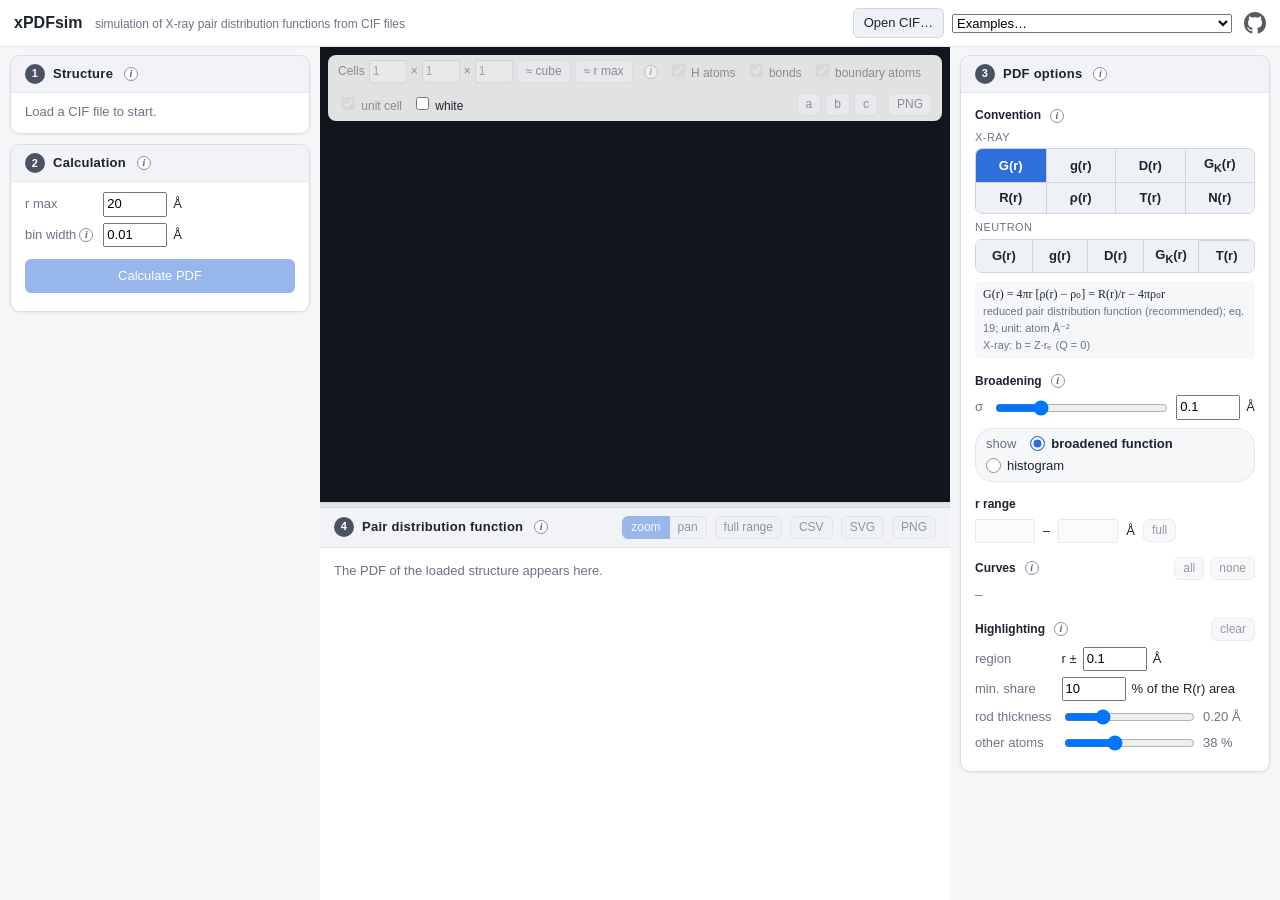
==== xPDFsim/static/index.html @ 90c1bbc2 "Highlight look controls, cake-slice occupancies, updated documentation - Highlighting: sliders for t" ====
<!doctype html>
<html lang="en">
<head>
<meta charset="utf-8">
<meta name="viewport" content="width=device-width, initial-scale=1">
<title>xPDFsim</title>
<link rel="icon" href="data:,">
<link rel="stylesheet" href="style.css">
<script type="importmap">
{ "imports": {
    "three": "./vendor/three/three.module.min.js",
    "three/addons/": "./vendor/three/addons/"
} }
</script>
</head>
<body>
<header>
  <div class="brand">xPDFsim <span>simulation of X-ray pair distribution functions from CIF files</span></div>
  <div class="hdr-actions">
    <label class="btn" title="Open one or more CIF files (or drop them anywhere on the window); every structure in them is added to the list in the Structure box"><input type="file" id="file" accept=".cif" multiple hidden>Open CIF…</label>
    <select id="examples" title="Classic structures from the Crystallography Open Database (COD)"><option value="">Examples…</option></select>
    <a class="gh" href="https://github.com/JBWeiss-chem/xPDFsim" target="_blank" rel="noopener"
       title="Source code on GitHub" aria-label="Source code on GitHub">
      <svg viewBox="0 0 16 16" width="22" height="22" aria-hidden="true"><path fill="currentColor" d="M8 0c4.42 0 8 3.58 8 8a8.013 8.013 0 0 1-5.45 7.59c-.4.08-.55-.17-.55-.38 0-.27.01-1.13.01-2.2 0-.75-.25-1.23-.54-1.48 1.78-.2 3.65-.88 3.65-3.95 0-.88-.31-1.59-.82-2.15.08-.2.36-1.02-.08-2.12 0 0-.67-.22-2.2.82-.64-.18-1.32-.27-2-.27-.68 0-1.36.09-2 .27-1.53-1.03-2.2-.82-2.2-.82-.44 1.1-.16 1.92-.08 2.12-.51.56-.82 1.28-.82 2.15 0 3.06 1.86 3.75 3.64 3.95-.23.2-.44.55-.51 1.07-.46.21-1.61.55-2.33-.66-.15-.24-.6-.83-1.23-.82-.67.01-.27.38.01.53.34.19.73.9.82 1.13.16.45.68 1.31 2.69.94 0 .67.01 1.3.01 1.49 0 .21-.15.45-.55.38A7.995 7.995 0 0 1 0 8c0-4.42 3.58-8 8-8Z"/></svg>
    </a>
  </div>
</header>

<main>
  <!-- ======================= left: structure + calculation -->
  <aside id="left">
    <section class="card">
      <h2><span class="num">1</span>Structure <i class="info" data-tip="Open CIF files with the button at the top right or drop them anywhere on the window. Every structure of every file (a CIF can hold several data blocks) gets a box below: click it to switch. Each keeps its own calculated PDF.&#10;Bonds are drawn between atoms closer than the sum of their covalent radii + 0.45 Å; in structures with nonmetals, metal–metal contacts are not drawn as bonds. Partly occupied sites are drawn like a cake: the coloured slice is the occupancy, e.g. an atom with occupancy 0.75 is a sphere with a quarter cut out; on mixed sites, the second element follows as a slice in its own colour."></i></h2>
      <div id="structList" hidden></div>
      <div id="structInfo" class="muted">Load a CIF file to start.</div>
      <div id="warnings"></div>
    </section>

    <section class="card">
      <h2><span class="num">2</span>Calculation <i class="info" data-tip="The distances between all atom pairs up to r max + 1 Å are sorted into histograms of width 'bin width', one per element pair, and weighted with bᵢbⱼ/⟨b⟩², which gives the weighted radial distribution function R(r) of Peterson et al. (2021), eq. 15 (X-ray scattering lengths b = Z·rₑ); the neutron functions are derived from them with the neutron weights. All functions are normalised per atom, so the result does not depend on the cell setting in the CIF. Partly occupied sites contribute with the product of both occupancies.&#10;Only these two settings need a recalculation; everything in box 3 is applied instantly."></i></h2>
      <div class="settings">
        <span class="sl">r max</span>
        <span class="sv"><input type="number" id="rMax" value="20" min="1" max="100" step="1"> Å</span>
        <span class="sl">bin width <i class="info" data-tip="Width of the histogram bins. Rarely worth changing; it should be clearly smaller than the broadening σ."></i></span>
        <span class="sv"><input type="number" id="binWidth" value="0.01" min="0.001" max="0.1" step="0.005"> Å</span>
      </div>
      <button id="calc" class="primary" disabled>Calculate PDF</button>
      <div id="progress" hidden><div></div></div>
      <div id="calcInfo" class="hint"></div>
    </section>
  </aside>

  <!-- ======================= centre: viewer + PDF -->
  <section id="center">
    <section id="viewerWrap">
      <div id="viewer"></div>
      <div id="toolbar">
        <label class="sc">Cells <input type="number" id="scA" min="1" max="12" value="1">×<input type="number" id="scB" min="1" max="12" value="1">×<input type="number" id="scC" min="1" max="12" value="1">
          <button class="small" id="scCube" type="button" title="repeat counts that give a roughly cubic box">≈ cube</button>
          <button class="small" id="scRmax" type="button" title="repeat counts that make the box about as thick as r max in every direction, so that all distances of the PDF fit into it">≈ r max</button>
          <span id="scInfo" class="muted"></span>
          <i class="info" data-tip="Number of unit cells shown along a, b and c (1–12 each). To keep the viewer responsive, at most 40 000 atoms are drawn; larger requests are refused. '≈ cube' picks repeat counts that give a roughly cubic box, useful for needle- or plate-shaped cells. '≈ r max' makes the box about as thick as r max of the PDF in every direction, so that all distances of the plot fit into it. Each structure keeps its own setting; new ones show one cell."></i></label>
        <label><input type="checkbox" id="showH" checked> H atoms</label>
        <label><input type="checkbox" id="showBonds" checked> bonds</label>
        <label title="draw the bonded atoms just outside the cells, so that every bond ends at an atom"><input type="checkbox" id="boundaryAtoms" checked> boundary atoms</label>
        <label><input type="checkbox" id="showCell" checked> unit cell</label>
        <label><input type="checkbox" id="whiteBg"> white</label>
        <span class="sep"></span>
        <span class="views" title="view along a, b or c">
          <button class="small" data-view="a">a</button>
          <button class="small" data-view="b">b</button>
          <button class="small" data-view="c">c</button>
        </span>
        <button class="small" id="savePng">PNG</button>
      </div>
      <div id="legend"></div>
      <div id="hlLegend" hidden></div>
      <div id="tooltip" hidden></div>
      <div id="dropHint" hidden>Drop CIF files to open them</div>
    </section>

    <div id="splitter" title="drag to resize"></div>

    <section id="pdfWrap">
      <h2><span class="num">4</span><span id="pdfTitle">Pair distribution function</span>
        <i class="info" data-tip="Drag across the plot to zoom into an r range (zoom mode, the default) or to move the visible range (pan mode); the mouse wheel zooms around the cursor in both modes, a double-click shows the full range. Hover to read off the values of all curves. Left-click to highlight the atom–atom distances of the shaded region in the 3D viewer (options in box 3); click into the highlighted (orange) region or press Esc to remove it. Click a legend entry to hide or show the curve."></i>
        <span class="sep"></span>
        <span class="modes" role="group" aria-label="Dragging across the plot">
          <button class="small on" id="modeZoom" title="drag across the plot to zoom into an r range">zoom</button><button class="small" id="modePan" title="drag the plot to move the visible r range">pan</button>
        </span>
        <button class="small" id="resetZoom" title="show the full r range">full range</button>
        <button class="small" id="exportCsv" title="the curves shown (full r range) as a CSV file, in the format of the command line tool">CSV</button>
        <button class="small" id="exportSvg">SVG</button>
        <button class="small" id="exportPng">PNG</button>
      </h2>
      <div id="chart"><p class="muted empty">The PDF of the loaded structure appears here.</p></div>
      <div id="readout" hidden></div>
    </section>
  </section>

  <!-- ======================= right: PDF options -->
  <aside id="right">
    <section class="card">
      <h2><span class="num">3</span>PDF options <i class="info" data-tip="All options in this box are applied to the calculated histograms instantly, without recalculating them."></i></h2>

      <h3>Convention <i class="info" data-tip="Definitions and units of Peterson, Olds, McDonnell &amp; Page, J. Appl. Cryst. 54, 317 (2021), Table 4, with the corrections of Peterson &amp; Keen, J. Appl. Cryst. 54, 1542 (2021). All functions are derived from the same histograms. The X-ray scattering length of an atom is approximated by its value at Q = 0, b = Z·rₑ (the Q dependence of the form factors is neglected); ⟨b⟩² = (Σ cᵢbᵢ)² is given in barn; ρ₀ is the average number density.&#10;G(r) = 4πr[ρ(r) − ρ₀]: reduced pair distribution function (PDFgui), −4πρ₀r at low r, uniform weighting at all r.&#10;g(r) = ρ(r)/ρ₀: pair distribution function, 0 at low r and 1 at high r.&#10;D(r) = ⟨b⟩² G(r): differential correlation function.&#10;G_K(r) = ⟨b⟩²[g(r) − 1]: total radial distribution function (Keen 2001), −⟨b⟩² at low r.&#10;R(r): weighted radial distribution function, from which all others are derived.&#10;ρ(r) = R(r)/4πr²: density function.&#10;T(r) = ⟨b⟩² R(r)/r: total correlation function, symmetric peaks.&#10;N(r): running coordination number, the average number of atoms within r of an atom (not weighted by scattering lengths).&#10;The paper recommends G(r) and g(r).&#10;Neutron: the same functions with the coherent neutron scattering lengths (Neutron Data Booklet, Sears' values) instead of b = Z·rₑ. Some elements (e.g. H, Ti, Mn) have negative scattering lengths, so neutron partials and ⟨b⟩ can be negative or small. The neutron row has the functions most used with neutrons; R(r), ρ(r) and N(r) are available from the command line."></i></h3>
      <div class="radlabel">X-ray</div>
      <div class="seg" id="conv">
        <button data-conv="G" data-rad="xray">G(r)</button>
        <button data-conv="g" data-rad="xray">g(r)</button>
        <button data-conv="D" data-rad="xray">D(r)</button>
        <button data-conv="GK" data-rad="xray">G<sub>K</sub>(r)</button>
        <button data-conv="R" data-rad="xray">R(r)</button>
        <button data-conv="rho" data-rad="xray">ρ(r)</button>
        <button data-conv="T" data-rad="xray">T(r)</button>
        <button data-conv="N" data-rad="xray">N(r)</button>
      </div>
      <div class="radlabel">neutron</div>
      <div class="seg seg5" id="convN">
        <button data-conv="G" data-rad="neutron">G(r)</button>
        <button data-conv="g" data-rad="neutron">g(r)</button>
        <button data-conv="D" data-rad="neutron">D(r)</button>
        <button data-conv="GK" data-rad="neutron">G<sub>K</sub>(r)</button>
        <button data-conv="T" data-rad="neutron">T(r)</button>
      </div>
      <div id="formula" class="formula"></div>

      <h3>Broadening <i class="info" data-tip="Broadened function: every histogram bin is replaced by a Gaussian with standard deviation σ, a simple model of thermal motion and of the finite resolution of the experiment.&#10;Histogram: the unbroadened histogram (bin width from box 2), drawn as filled bars.&#10;Only one of the two is shown at a time. The CSV export contains the curves shown."></i></h3>
      <div class="settings">
        <span class="sl">σ</span>
        <span class="sv"><input type="range" id="sigmaRange" min="0.005" max="0.4" step="0.005" value="0.1">
          <input type="number" id="sigma" min="0.001" max="2" step="0.005" value="0.1"> Å</span>
      </div>
      <div class="choice" role="radiogroup" aria-label="Curves shown">
        <span class="muted">show</span>
        <label><input type="radio" name="layer" id="showBroad" checked> broadened function</label>
        <label><input type="radio" name="layer" id="histogram"> histogram</label>
      </div>

      <h3>r range</h3>
      <div class="row gap"><input type="number" id="rFrom" step="0.5" min="0"> – <input type="number" id="rTo" step="0.5" min="0"> Å
        <button class="small" id="resetRange">full</button></div>

      <h3>Curves <i class="info" data-tip="Element–element partials (for X-rays, pairs with H are hidden at first; for neutrons, which H scatters strongly, they are shown), shown as their contributions to the total: the partial functions weighted with the Faber–Ziman weights W = cᵢcⱼbᵢbⱼ/⟨b⟩² (Peterson et al. 2021, eqs. 24, 26, 61 and 66), so they add up to the total. N(r) is not weighted by scattering lengths and is shown as total only. Click a name here or in the plot legend to hide or show it."></i>
        <span class="sep"></span><button class="small" id="curvesAll">all</button><button class="small" id="curvesNone">none</button></h3>
      <div id="curveList" class="muted">–</div>
      <h3>Highlighting <i class="info" data-tip="Left-click the plot to highlight the atom–atom distances of the region around that r in the 3D viewer; the highlighting stays while you turn the structure. Click into the highlighted region or press Esc to remove it.&#10;Region: r ± the half-width below (for the histogram: the bins whose centres lie in it).&#10;Every distance is given with its share of the area under the X-ray weighted pair density R(r) in the region. R(r) is never negative, so the shares add up to 100 % in every convention. Distances below the minimum share are not highlighted (at most 8 are). Rod thickness: radius of the highlighted pairs. Other atoms: opacity of the rest of the structure while distances are highlighted (far left: hidden). Colours are colour-blind safe; the stronger a distance, the brighter its colour. With neutrons, contributions of pairs with a negative product of scattering lengths are negative: the shares then refer to the area under |R(r)| of all pairs and such distances are marked 'negative'."></i>
        <span class="sep"></span><button class="small" id="hlClear">clear</button></h3>
      <div class="settings">
        <span class="sl">region</span>
        <span class="sv">r ± <input type="number" id="hlWidth" value="0.1" min="0.005" max="5" step="0.05"> Å</span>
        <span class="sl">min. share</span>
        <span class="sv"><input type="number" id="hlMin" value="10" min="0" max="100" step="1"> % of the R(r) area</span>
        <span class="sl">rod thickness</span>
        <span class="sv"><input type="range" id="hlRod" min="0.05" max="0.6" step="0.01" value="0.2"> <span id="hlRodVal" class="val"></span></span>
        <span class="sl">other atoms</span>
        <span class="sv"><input type="range" id="hlDim" min="0" max="1" step="0.02" value="0.38"> <span id="hlDimVal" class="val"></span></span>
      </div>

    </section>
  </aside>
</main>
<script type="module" src="app.js"></script>
</body>
</html>
---- xPDFsim/static/style.css ----
/* Look and feel follow NetsUnhinged: light cards around a dark 3D viewer */
:root {
  --bg: #f5f6f8; --panel: #ffffff; --ink: #1d2330; --muted: #6b7385; --line: #e2e5ea;
  --accent: #2f6fdb;
  --viewer: #11151d;
  --pdf-h: 46%;
}
* { box-sizing: border-box; }
[hidden] { display: none !important; }
html, body { margin: 0; height: 100%; }
body { font: 13px/1.4 -apple-system, BlinkMacSystemFont, "Segoe UI", Roboto, sans-serif;
  background: var(--bg); color: var(--ink); display: flex; flex-direction: column; }
header { display: flex; justify-content: space-between; align-items: center; padding: 8px 14px;
  background: var(--panel); border-bottom: 1px solid var(--line); }
.brand { font-weight: 700; font-size: 16px; }
.brand span { font-weight: 400; color: var(--muted); font-size: 12px; margin-left: 8px; }
.hdr-actions { display: flex; gap: 8px; align-items: center; }
.hdr-actions .btn { white-space: nowrap; }
#examples { max-width: 280px; }
.hdr-actions a.gh { display: inline-flex; color: var(--ink); opacity: .75; margin-left: 4px; }
.hdr-actions a.gh:hover, .hdr-actions a.gh:focus-visible { opacity: 1; }
main { flex: 1; display: grid; grid-template-columns: 320px 1fr 330px; min-height: 0; }
aside { background: var(--bg); overflow-y: auto; padding: 8px 10px; }
section.card { background: var(--panel); border-radius: 10px; padding: 10px 14px 12px; margin-bottom: 10px;
  border: 1px solid #d9dde4; box-shadow: 0 1px 3px rgba(20, 30, 50, .07); }
h2 { font-size: 13px; font-weight: 700; letter-spacing: .02em; color: var(--ink); margin: -10px -14px 10px;
  padding: 8px 14px; background: #f1f3f6; border-bottom: 1px solid #e3e6eb; border-radius: 10px 10px 0 0;
  display: flex; align-items: center; gap: 8px; }
h2 .num { display: inline-flex; width: 20px; height: 20px; border-radius: 50%; align-items: center; justify-content: center;
  background: #4a5263; color: #fff; font-size: 11px; flex: none; }
h3 { font-size: 12px; margin: 14px 0 6px; display: flex; align-items: center; gap: 6px; }
h2 .sep, h3 .sep { flex: 1; }
.muted { color: var(--muted); }
.hint { color: var(--muted); font-size: 12px; margin: 6px 0; }
.row { display: flex; justify-content: space-between; align-items: center; gap: 8px; margin: 6px 0; }
.row.gap { justify-content: flex-start; }
input[type=number] { width: 64px; }
select, input, button { font: inherit; }
button, .btn { background: #eef1f5; border: 1px solid #cfd5de; border-radius: 6px; padding: 5px 10px;
  cursor: pointer; display: inline-block; color: var(--ink); }
button:hover, .btn:hover { background: #e3e8ef; }
button.small, .btn.small { padding: 2px 8px; font-size: 12px; font-weight: 400; letter-spacing: 0; }
button.primary { background: var(--accent); color: #fff; border-color: var(--accent); width: 100%; margin-top: 6px; padding: 7px; }
button.primary:disabled { opacity: .5; cursor: default; }
button:disabled, input:disabled, select:disabled { opacity: .45; cursor: not-allowed; }
/* controls that have no effect in the current state */
label.off { opacity: .45; cursor: not-allowed; }
label.off input, label.off button { cursor: not-allowed; }
.warn { background: #fff4e5; border: 1px solid #f5c26b; border-radius: 6px; padding: 4px 8px; margin-top: 6px;
  font-size: 12px; white-space: pre-wrap; overflow-wrap: anywhere; max-height: 120px; overflow-y: auto; }
.kv { display: grid; grid-template-columns: auto 1fr; gap: 1px 10px; }
.kv span:nth-child(odd) { color: var(--muted); }
.kv .num { font-variant-numeric: tabular-nums; }

/* ---- structure list (one box per opened structure) */
#structList { display: flex; flex-direction: column; gap: 3px; max-height: 168px; overflow-y: auto; margin-bottom: 8px; }
#structList .sitem { display: flex; align-items: stretch; border: 1px solid var(--line); border-radius: 6px; background: #f8f9fb; flex: none; }
#structList .sitem:hover { border-color: #c4cad4; }
#structList .sitem.active { border-color: var(--accent); background: #eaf1fd; }
#structList .sitem.loading { opacity: .6; }
#structList button { border: 0; background: none; padding: 0; font: inherit; color: inherit; cursor: pointer; border-radius: 6px; }
#structList .pick { flex: 1; min-width: 0; display: flex; align-items: center; gap: 6px; padding: 4px 4px 4px 8px; text-align: left; }
#structList .nm { overflow: hidden; text-overflow: ellipsis; white-space: nowrap; flex: 0 1 auto; min-width: 0; }
#structList .active .nm { font-weight: 600; }
#structList .file { color: var(--muted); font-size: 11px; overflow: hidden; text-overflow: ellipsis; white-space: nowrap; flex: 1 1 0; min-width: 2em; text-align: right; }
#structList .mark { width: 8px; height: 8px; border-radius: 50%; flex: none; border: 1px solid transparent; }
#structList .mark.running { border-color: var(--accent); border-right-color: transparent; animation: spin .8s linear infinite; }
@keyframes spin { to { transform: rotate(360deg); } }
#structList .x { padding: 0 8px; color: var(--muted); font-size: 15px; line-height: 1; }
#structList .x:hover, #structList .x:focus-visible { color: var(--ink); }

/* ---- calculation */
.settings { display: grid; grid-template-columns: auto 1fr; gap: 6px 10px; align-items: center; margin-bottom: 6px; }
.settings .sl { color: var(--muted); white-space: nowrap; display: flex; align-items: center; }
.settings .sv { display: flex; flex-wrap: wrap; align-items: center; gap: 6px; min-width: 0; }
.settings input[type=number] { width: 64px; }
.settings input[type=range] { flex: 1; min-width: 80px; }
.settings .val { min-width: 52px; font-variant-numeric: tabular-nums; color: var(--muted); }
label.chk { display: flex; align-items: center; gap: 5px; margin: 5px 0; }
/* exclusive choice: round buttons, filled when selected */
.choice { display: flex; flex-wrap: wrap; align-items: center; gap: 4px 14px; margin: 8px 0 4px; padding: 6px 10px;
  background: #f6f7f9; border: 1px solid var(--line); border-radius: 18px; }
.choice label { display: flex; align-items: center; gap: 6px; cursor: pointer; }
.choice input[type=radio] { appearance: none; -webkit-appearance: none; flex: none; width: 15px; height: 15px; margin: 0;
  border: 1.5px solid #8a93a3; border-radius: 50%; background: #fff; cursor: pointer; }
.choice input[type=radio]:checked { border-color: var(--accent); background: var(--accent); box-shadow: inset 0 0 0 2.5px #fff; }
.choice input[type=radio]:focus-visible { outline: 2px solid var(--accent); outline-offset: 2px; }
.choice label:has(input:checked) { font-weight: 600; }
#progress { height: 6px; background: var(--line); border-radius: 3px; margin-top: 8px; overflow: hidden; position: relative; }
#progress div { position: absolute; height: 100%; width: 35%; background: var(--accent); border-radius: 3px;
  animation: slide 1.1s ease-in-out infinite; }
@keyframes slide { from { left: -35%; } to { left: 100%; } }

/* ---- PDF options */
.seg { display: grid; grid-template-columns: repeat(4, 1fr); border: 1px solid #cfd5de; border-radius: 7px; overflow: hidden; }
.seg button { border: 0; border-radius: 0; border-left: 1px solid #cfd5de; padding: 6px 0; font-weight: 600; }
.seg button:nth-child(4n+1) { border-left: 0; }
.seg5 { grid-template-columns: repeat(5, 1fr); }
.seg5 button:nth-child(4n+1) { border-left: 1px solid #cfd5de; }
.seg5 button:first-child { border-left: 0; }
.seg5 button:nth-child(n+5) { border-top: 0; }
.radlabel { font-size: 11px; color: var(--muted); margin: 6px 0 3px; text-transform: uppercase; letter-spacing: .04em; }
.seg button:nth-child(n+5) { border-top: 1px solid #cfd5de; }
.seg button.on { background: var(--accent); color: #fff; }
.formula { font-size: 12px; margin: 8px 0 2px; padding: 5px 8px; background: #f6f7f9; border-radius: 6px;
  font-family: Georgia, "Times New Roman", serif; }
.formula .note { font-family: -apple-system, BlinkMacSystemFont, "Segoe UI", Roboto, sans-serif; color: var(--muted); font-size: 11px; }
#curveList { display: flex; flex-direction: column; gap: 1px; max-height: 260px; overflow-y: auto; }
#curveList label { display: flex; align-items: center; gap: 6px; padding: 1px 2px; border-radius: 4px; cursor: pointer; }
#curveList label:hover { background: #f1f4f8; }
#curveList label.off { opacity: .4; cursor: not-allowed; }
#curveList label.unticked { color: #9aa1ae; }
#curveList label.unticked .sw { filter: grayscale(1); opacity: .45; }
#curveList .sw.dash { height: 2px; background: repeating-linear-gradient(90deg, #d55e00 0 5px, transparent 5px 8px) !important; }
#curveList .sw { display: inline-block; width: 16px; height: 3px; border-radius: 2px; flex: none; }
#curveList .sw.total { height: 4px; }
#rFrom, #rTo { width: 60px; }

/* ---- centre: viewer above, PDF below, resizable */
#center { display: grid; grid-template-rows: 1fr 6px var(--pdf-h); min-width: 0; min-height: 0; }
#viewerWrap { position: relative; min-width: 0; min-height: 120px; background: var(--viewer); }
#viewer { position: absolute; inset: 0; }
#toolbar { position: absolute; top: 8px; left: 8px; right: 8px; display: flex; flex-wrap: wrap; gap: 10px;
  align-items: center; background: rgba(255,255,255,.88); padding: 5px 10px; border-radius: 8px; font-size: 12px; }
#toolbar .sep { flex: 1; }
#toolbar .views { display: inline-flex; gap: 4px; flex: none; }
label.sc { display: inline-flex; align-items: center; gap: 4px; }
label.sc input[type=number] { width: 38px; }
#scInfo { font-size: 11px; }
#scInfo .err { color: #b3261e; }
#legend { position: absolute; left: 8px; bottom: 8px; background: rgba(255,255,255,.9); border-radius: 8px;
  padding: 6px 11px; font-size: 13px; line-height: 1.6; max-width: 70%; }
#legend:empty { display: none; }
#hlLegend { position: absolute; left: 8px; top: 52px; background: rgba(20,24,32,.9); color: #f3f5f8; border-radius: 8px;
  padding: 6px 10px; font-size: 12px; line-height: 1.6; pointer-events: none; font-variant-numeric: tabular-nums; }
#hlLegend i { display: inline-block; width: 18px; height: 5px; border-radius: 2px; margin-right: 7px; vertical-align: 2px; }
#hlLegend span { color: #aab2c0; }
#hlLegend .lock { color: #ffd166; font-weight: 600; }
#hlLegend .neg { color: #ff9e7a; }
#legend i { display: inline-block; width: 13px; height: 13px; border-radius: 50%; margin: 0 4px 0 10px; vertical-align: -2px; }
#legend i:first-child { margin-left: 0; }
#legend i.occ { background: conic-gradient(from 90deg, #8a93a3 0 75%, transparent 0); border: 1px solid #8a93a3; box-sizing: border-box; }
#tooltip { position: absolute; pointer-events: none; background: rgba(20,24,32,.9); color: #fff; padding: 3px 7px;
  border-radius: 5px; font-size: 12px; white-space: nowrap; }
#dropHint { position: absolute; inset: 12px; border: 2px dashed #9aa5b8; border-radius: 12px; display: flex;
  align-items: center; justify-content: center; color: #fff; font-size: 16px; background: rgba(17, 21, 29, .7); pointer-events: none; }
#splitter { background: var(--line); cursor: row-resize; border-top: 1px solid #d3d8e0; border-bottom: 1px solid #d3d8e0; }
#splitter:hover, #splitter.drag { background: #c9d6ee; }
#pdfWrap { position: relative; display: flex; flex-direction: column; min-height: 0; background: var(--panel); }
#pdfWrap h2 { margin: 0; border-radius: 0; }
#pdfWrap h2 button { flex: none; }
#chart { position: relative; flex: 1; min-height: 0; user-select: none; }
#chart svg { position: absolute; inset: 0; width: 100%; height: 100%; display: block; }
#chart .empty { padding: 14px; margin: 0; }
#chart .lg { cursor: pointer; }
#chart svg { cursor: crosshair; }
#chart.pan svg { cursor: grab; }
#chart.pan.dragging svg { cursor: grabbing; }
.modes { display: inline-flex; }
.modes button { border-radius: 0; }
.modes button:first-child { border-radius: 6px 0 0 6px; }
.modes button:last-child { border-radius: 0 6px 6px 0; border-left: 0; }
.modes button.on { background: var(--accent); color: #fff; border-color: var(--accent); }
label.off input:disabled, label.off button:disabled { opacity: 1; }
#readout { position: absolute; pointer-events: none; background: rgba(31, 38, 51, .93); color: #f3f5f8; font-size: 12px;
  line-height: 1.45; padding: 6px 9px; border-radius: 6px; box-shadow: 0 6px 18px rgba(0,0,0,.2);
  font-variant-numeric: tabular-nums; white-space: nowrap; }
#readout i { display: inline-block; width: 10px; height: 3px; margin-right: 5px; vertical-align: 3px; }
#readout b { font-weight: 600; }
#readout .sub { color: #aab2c0; font-size: 11px; margin-top: 4px; }
#readout .hint { color: #ffd166; font-size: 11px; margin-top: 5px; }

@media (max-width: 1100px) {
  main { grid-template-columns: 1fr; grid-auto-rows: auto; overflow-y: auto; }
  #center { order: -1; height: 130vh; }
  aside { overflow: visible; }
}

/* ---- info icons: a small "i" that shows a text box on hover/focus (see app.js) */
i.info { display: inline-flex; align-items: center; justify-content: center; width: 14px; height: 14px;
  border-radius: 50%; border: 1px solid #8a93a3; color: #5d6676; font: italic 700 10px/1 Georgia, serif;
  cursor: help; vertical-align: 1px; margin-left: 3px; flex: none; background: #fff; }
i.info::before { content: "i"; }
i.info:hover, i.info:focus { background: #4a5263; color: #fff; border-color: #4a5263; outline: none; }
#infotip { position: fixed; z-index: 50; max-width: 320px; background: #1f2633; color: #f3f5f8; font-size: 12px;
  line-height: 1.45; padding: 7px 10px; border-radius: 6px; box-shadow: 0 6px 18px rgba(0,0,0,.25); pointer-events: none; }
#infotip > div + div { margin-top: 4px; }
#infotip b.tick { color: #ffd166; }
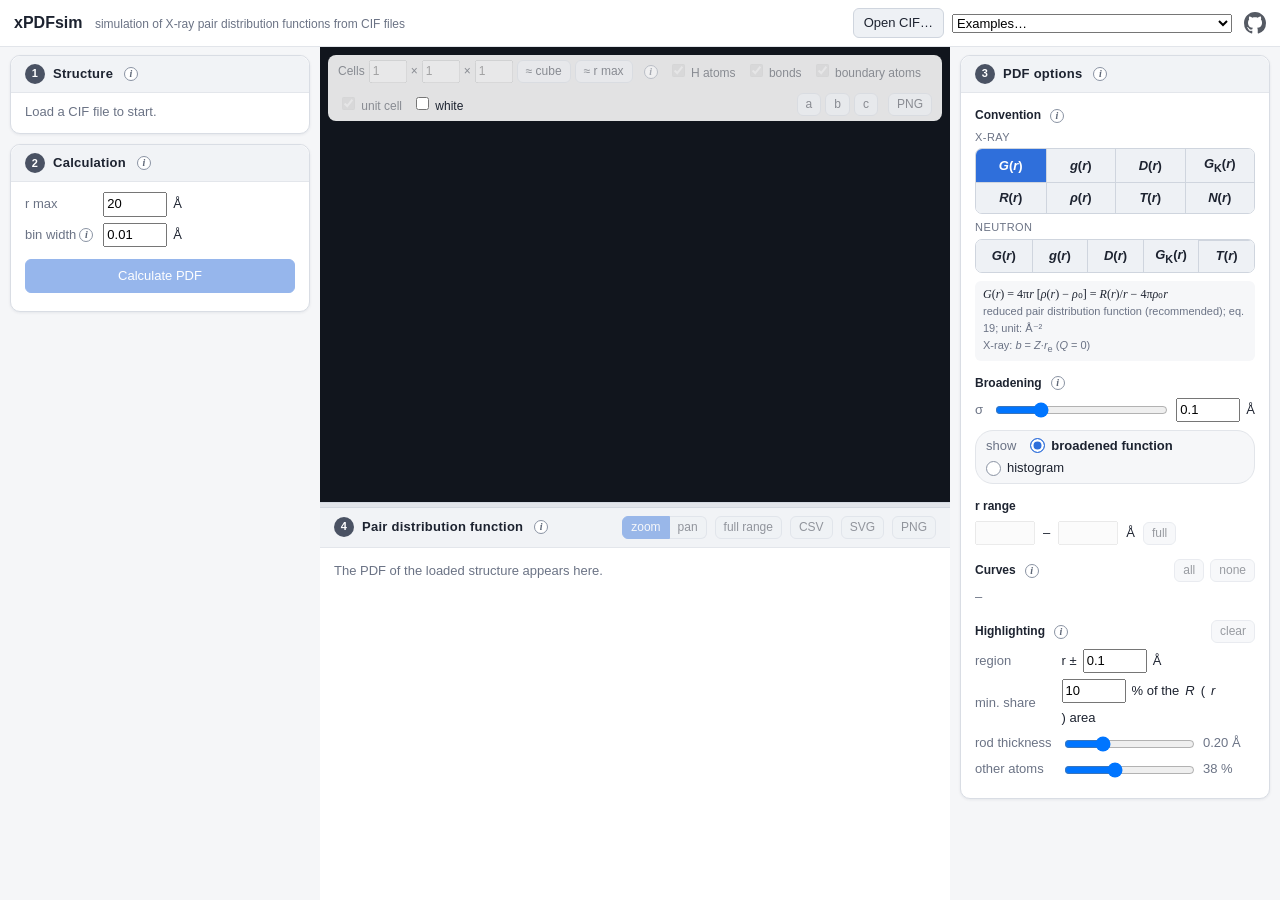
==== commit 3afc8b04: "Lighter unoccupied slices, italic variables, units in parentheses - Partly occupied atoms: the unocc" ====
--- a/xPDFsim/static/index.html
+++ b/xPDFsim/static/index.html
@@ -30,7 +30,7 @@
   <!-- ======================= left: structure + calculation -->
   <aside id="left">
     <section class="card">
-      <h2><span class="num">1</span>Structure <i class="info" data-tip="Open CIF files with the button at the top right or drop them anywhere on the window. Every structure of every file (a CIF can hold several data blocks) gets a box below: click it to switch. Each keeps its own calculated PDF.&#10;Bonds are drawn between atoms closer than the sum of their covalent radii + 0.45 Å; in structures with nonmetals, metal–metal contacts are not drawn as bonds. Partly occupied sites are drawn like a cake: the coloured slice is the occupancy, e.g. an atom with occupancy 0.75 is a sphere with a quarter cut out; on mixed sites, the second element follows as a slice in its own colour."></i></h2>
+      <h2><span class="num">1</span>Structure <i class="info" data-tip="Open CIF files with the button at the top right or drop them anywhere on the window. Every structure of every file (a CIF can hold several data blocks) gets a box below: click it to switch. Each keeps its own calculated PDF.&#10;Bonds are drawn between atoms closer than the sum of their covalent radii + 0.45 Å; in structures with nonmetals, metal–metal contacts are not drawn as bonds. Partly occupied sites are drawn like a pie chart: the slice in the atom's colour is the occupancy, the rest is much lighter, e.g. an atom with occupancy 0.75 has a light quarter; on mixed sites, the second element follows as a slice in its own colour."></i></h2>
       <div id="structList" hidden></div>
       <div id="structInfo" class="muted">Load a CIF file to start.</div>
       <div id="warnings"></div>
@@ -106,22 +106,22 @@
       <h3>Convention <i class="info" data-tip="Definitions and units of Peterson, Olds, McDonnell &amp; Page, J. Appl. Cryst. 54, 317 (2021), Table 4, with the corrections of Peterson &amp; Keen, J. Appl. Cryst. 54, 1542 (2021). All functions are derived from the same histograms. The X-ray scattering length of an atom is approximated by its value at Q = 0, b = Z·rₑ (the Q dependence of the form factors is neglected); ⟨b⟩² = (Σ cᵢbᵢ)² is given in barn; ρ₀ is the average number density.&#10;G(r) = 4πr[ρ(r) − ρ₀]: reduced pair distribution function (PDFgui), −4πρ₀r at low r, uniform weighting at all r.&#10;g(r) = ρ(r)/ρ₀: pair distribution function, 0 at low r and 1 at high r.&#10;D(r) = ⟨b⟩² G(r): differential correlation function.&#10;G_K(r) = ⟨b⟩²[g(r) − 1]: total radial distribution function (Keen 2001), −⟨b⟩² at low r.&#10;R(r): weighted radial distribution function, from which all others are derived.&#10;ρ(r) = R(r)/4πr²: density function.&#10;T(r) = ⟨b⟩² R(r)/r: total correlation function, symmetric peaks.&#10;N(r): running coordination number, the average number of atoms within r of an atom (not weighted by scattering lengths).&#10;The paper recommends G(r) and g(r).&#10;Neutron: the same functions with the coherent neutron scattering lengths (Neutron Data Booklet, Sears' values) instead of b = Z·rₑ. Some elements (e.g. H, Ti, Mn) have negative scattering lengths, so neutron partials and ⟨b⟩ can be negative or small. The neutron row has the functions most used with neutrons; R(r), ρ(r) and N(r) are available from the command line."></i></h3>
       <div class="radlabel">X-ray</div>
       <div class="seg" id="conv">
-        <button data-conv="G" data-rad="xray">G(r)</button>
-        <button data-conv="g" data-rad="xray">g(r)</button>
-        <button data-conv="D" data-rad="xray">D(r)</button>
-        <button data-conv="GK" data-rad="xray">G<sub>K</sub>(r)</button>
-        <button data-conv="R" data-rad="xray">R(r)</button>
-        <button data-conv="rho" data-rad="xray">ρ(r)</button>
-        <button data-conv="T" data-rad="xray">T(r)</button>
-        <button data-conv="N" data-rad="xray">N(r)</button>
+        <button data-conv="G" data-rad="xray"><i>G</i>(<i>r</i>)</button>
+        <button data-conv="g" data-rad="xray"><i>g</i>(<i>r</i>)</button>
+        <button data-conv="D" data-rad="xray"><i>D</i>(<i>r</i>)</button>
+        <button data-conv="GK" data-rad="xray"><i>G</i><sub>K</sub>(<i>r</i>)</button>
+        <button data-conv="R" data-rad="xray"><i>R</i>(<i>r</i>)</button>
+        <button data-conv="rho" data-rad="xray"><i>ρ</i>(<i>r</i>)</button>
+        <button data-conv="T" data-rad="xray"><i>T</i>(<i>r</i>)</button>
+        <button data-conv="N" data-rad="xray"><i>N</i>(<i>r</i>)</button>
       </div>
       <div class="radlabel">neutron</div>
       <div class="seg seg5" id="convN">
-        <button data-conv="G" data-rad="neutron">G(r)</button>
-        <button data-conv="g" data-rad="neutron">g(r)</button>
-        <button data-conv="D" data-rad="neutron">D(r)</button>
-        <button data-conv="GK" data-rad="neutron">G<sub>K</sub>(r)</button>
-        <button data-conv="T" data-rad="neutron">T(r)</button>
+        <button data-conv="G" data-rad="neutron"><i>G</i>(<i>r</i>)</button>
+        <button data-conv="g" data-rad="neutron"><i>g</i>(<i>r</i>)</button>
+        <button data-conv="D" data-rad="neutron"><i>D</i>(<i>r</i>)</button>
+        <button data-conv="GK" data-rad="neutron"><i>G</i><sub>K</sub>(<i>r</i>)</button>
+        <button data-conv="T" data-rad="neutron"><i>T</i>(<i>r</i>)</button>
       </div>
       <div id="formula" class="formula"></div>
 
@@ -150,7 +150,7 @@
         <span class="sl">region</span>
         <span class="sv">r ± <input type="number" id="hlWidth" value="0.1" min="0.005" max="5" step="0.05"> Å</span>
         <span class="sl">min. share</span>
-        <span class="sv"><input type="number" id="hlMin" value="10" min="0" max="100" step="1"> % of the R(r) area</span>
+        <span class="sv"><input type="number" id="hlMin" value="10" min="0" max="100" step="1"> % of the <i>R</i>(<i>r</i>) area</span>
         <span class="sl">rod thickness</span>
         <span class="sv"><input type="range" id="hlRod" min="0.05" max="0.6" step="0.01" value="0.2"> <span id="hlRodVal" class="val"></span></span>
         <span class="sl">other atoms</span>
--- a/xPDFsim/static/style.css
+++ b/xPDFsim/static/style.css
@@ -139,7 +139,7 @@
 #hlLegend .neg { color: #ff9e7a; }
 #legend i { display: inline-block; width: 13px; height: 13px; border-radius: 50%; margin: 0 4px 0 10px; vertical-align: -2px; }
 #legend i:first-child { margin-left: 0; }
-#legend i.occ { background: conic-gradient(from 90deg, #8a93a3 0 75%, transparent 0); border: 1px solid #8a93a3; box-sizing: border-box; }
+#legend i.occ { background: conic-gradient(from 90deg, #8a93a3 0 75%, #dde1e7 0); border: 1px solid #8a93a3; box-sizing: border-box; }
 #tooltip { position: absolute; pointer-events: none; background: rgba(20,24,32,.9); color: #fff; padding: 3px 7px;
   border-radius: 5px; font-size: 12px; white-space: nowrap; }
 #dropHint { position: absolute; inset: 12px; border: 2px dashed #9aa5b8; border-radius: 12px; display: flex;
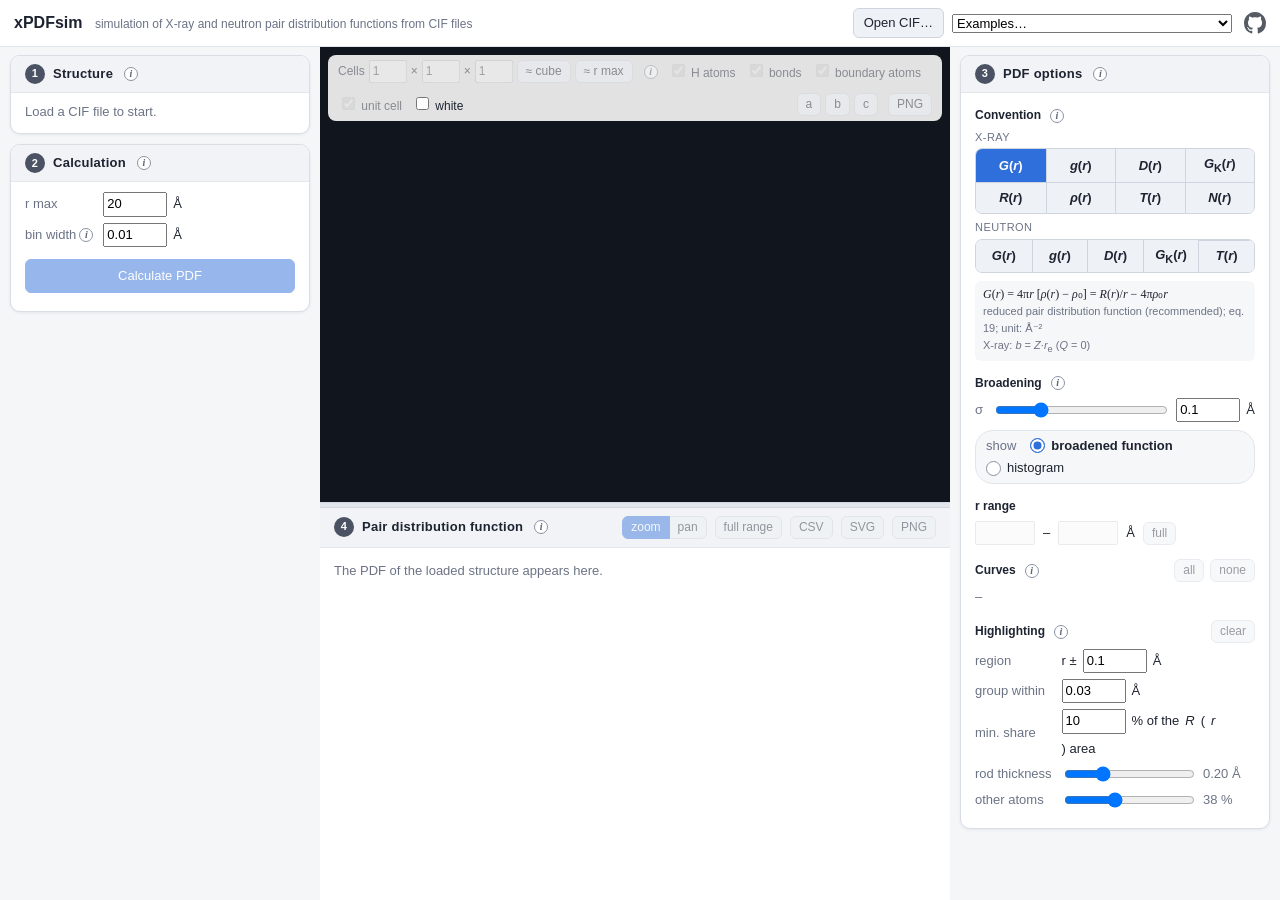
==== commit 79680134: "ZIF-4 without DMF, grouped distances, typeset space groups, histogram legend - ZIF-4 example: DMF mo" ====
--- a/xPDFsim/static/index.html
+++ b/xPDFsim/static/index.html
@@ -15,7 +15,7 @@
 </head>
 <body>
 <header>
-  <div class="brand">xPDFsim <span>simulation of X-ray pair distribution functions from CIF files</span></div>
+  <div class="brand">xPDFsim <span>simulation of X-ray and neutron pair distribution functions from CIF files</span></div>
   <div class="hdr-actions">
     <label class="btn" title="Open one or more CIF files (or drop them anywhere on the window); every structure in them is added to the list in the Structure box"><input type="file" id="file" accept=".cif" multiple hidden>Open CIF…</label>
     <select id="examples" title="Classic structures from the Crystallography Open Database (COD)"><option value="">Examples…</option></select>
@@ -106,26 +106,26 @@
       <h3>Convention <i class="info" data-tip="Definitions and units of Peterson, Olds, McDonnell &amp; Page, J. Appl. Cryst. 54, 317 (2021), Table 4, with the corrections of Peterson &amp; Keen, J. Appl. Cryst. 54, 1542 (2021). All functions are derived from the same histograms. The X-ray scattering length of an atom is approximated by its value at Q = 0, b = Z·rₑ (the Q dependence of the form factors is neglected); ⟨b⟩² = (Σ cᵢbᵢ)² is given in barn; ρ₀ is the average number density.&#10;G(r) = 4πr[ρ(r) − ρ₀]: reduced pair distribution function (PDFgui), −4πρ₀r at low r, uniform weighting at all r.&#10;g(r) = ρ(r)/ρ₀: pair distribution function, 0 at low r and 1 at high r.&#10;D(r) = ⟨b⟩² G(r): differential correlation function.&#10;G_K(r) = ⟨b⟩²[g(r) − 1]: total radial distribution function (Keen 2001), −⟨b⟩² at low r.&#10;R(r): weighted radial distribution function, from which all others are derived.&#10;ρ(r) = R(r)/4πr²: density function.&#10;T(r) = ⟨b⟩² R(r)/r: total correlation function, symmetric peaks.&#10;N(r): running coordination number, the average number of atoms within r of an atom (not weighted by scattering lengths).&#10;The paper recommends G(r) and g(r).&#10;Neutron: the same functions with the coherent neutron scattering lengths (Neutron Data Booklet, Sears' values) instead of b = Z·rₑ. Some elements (e.g. H, Ti, Mn) have negative scattering lengths, so neutron partials and ⟨b⟩ can be negative or small. The neutron row has the functions most used with neutrons; R(r), ρ(r) and N(r) are available from the command line."></i></h3>
       <div class="radlabel">X-ray</div>
       <div class="seg" id="conv">
-        <button data-conv="G" data-rad="xray"><i>G</i>(<i>r</i>)</button>
-        <button data-conv="g" data-rad="xray"><i>g</i>(<i>r</i>)</button>
-        <button data-conv="D" data-rad="xray"><i>D</i>(<i>r</i>)</button>
-        <button data-conv="GK" data-rad="xray"><i>G</i><sub>K</sub>(<i>r</i>)</button>
-        <button data-conv="R" data-rad="xray"><i>R</i>(<i>r</i>)</button>
-        <button data-conv="rho" data-rad="xray"><i>ρ</i>(<i>r</i>)</button>
-        <button data-conv="T" data-rad="xray"><i>T</i>(<i>r</i>)</button>
-        <button data-conv="N" data-rad="xray"><i>N</i>(<i>r</i>)</button>
+        <button data-conv="G" data-rad="xray"><var>G</var>(<var>r</var>)</button>
+        <button data-conv="g" data-rad="xray"><var>g</var>(<var>r</var>)</button>
+        <button data-conv="D" data-rad="xray"><var>D</var>(<var>r</var>)</button>
+        <button data-conv="GK" data-rad="xray"><var>G</var><sub>K</sub>(<var>r</var>)</button>
+        <button data-conv="R" data-rad="xray"><var>R</var>(<var>r</var>)</button>
+        <button data-conv="rho" data-rad="xray"><var>ρ</var>(<var>r</var>)</button>
+        <button data-conv="T" data-rad="xray"><var>T</var>(<var>r</var>)</button>
+        <button data-conv="N" data-rad="xray"><var>N</var>(<var>r</var>)</button>
       </div>
       <div class="radlabel">neutron</div>
       <div class="seg seg5" id="convN">
-        <button data-conv="G" data-rad="neutron"><i>G</i>(<i>r</i>)</button>
-        <button data-conv="g" data-rad="neutron"><i>g</i>(<i>r</i>)</button>
-        <button data-conv="D" data-rad="neutron"><i>D</i>(<i>r</i>)</button>
-        <button data-conv="GK" data-rad="neutron"><i>G</i><sub>K</sub>(<i>r</i>)</button>
-        <button data-conv="T" data-rad="neutron"><i>T</i>(<i>r</i>)</button>
+        <button data-conv="G" data-rad="neutron"><var>G</var>(<var>r</var>)</button>
+        <button data-conv="g" data-rad="neutron"><var>g</var>(<var>r</var>)</button>
+        <button data-conv="D" data-rad="neutron"><var>D</var>(<var>r</var>)</button>
+        <button data-conv="GK" data-rad="neutron"><var>G</var><sub>K</sub>(<var>r</var>)</button>
+        <button data-conv="T" data-rad="neutron"><var>T</var>(<var>r</var>)</button>
       </div>
       <div id="formula" class="formula"></div>
 
-      <h3>Broadening <i class="info" data-tip="Broadened function: every histogram bin is replaced by a Gaussian with standard deviation σ, a simple model of thermal motion and of the finite resolution of the experiment.&#10;Histogram: the unbroadened histogram (bin width from box 2), drawn as filled bars.&#10;Only one of the two is shown at a time. The CSV export contains the curves shown."></i></h3>
+      <h3>Broadening <i class="info" data-tip="Broadened function: every histogram bin is replaced by a Gaussian with standard deviation σ, a simple model of thermal motion and of the finite resolution of the experiment.&#10;Histogram: the function without broadening, at the resolution of the bin width (box 2): every bar is the average of the function over its bin. It is defined for every convention, as all of them are linear in the histogram of R(r); terms of the average density, such as −4πρ₀r in G(r), appear as bars too. The bars of the total are light grey, those of the partials in their colours.&#10;Only one of the two is shown at a time. The CSV export contains the curves shown."></i></h3>
       <div class="settings">
         <span class="sl">σ</span>
         <span class="sv"><input type="range" id="sigmaRange" min="0.005" max="0.4" step="0.005" value="0.1">
@@ -144,13 +144,15 @@
       <h3>Curves <i class="info" data-tip="Element–element partials (for X-rays, pairs with H are hidden at first; for neutrons, which H scatters strongly, they are shown), shown as their contributions to the total: the partial functions weighted with the Faber–Ziman weights W = cᵢcⱼbᵢbⱼ/⟨b⟩² (Peterson et al. 2021, eqs. 24, 26, 61 and 66), so they add up to the total. N(r) is not weighted by scattering lengths and is shown as total only. Click a name here or in the plot legend to hide or show it."></i>
         <span class="sep"></span><button class="small" id="curvesAll">all</button><button class="small" id="curvesNone">none</button></h3>
       <div id="curveList" class="muted">–</div>
-      <h3>Highlighting <i class="info" data-tip="Left-click the plot to highlight the atom–atom distances of the region around that r in the 3D viewer; the highlighting stays while you turn the structure. Click into the highlighted region or press Esc to remove it.&#10;Region: r ± the half-width below (for the histogram: the bins whose centres lie in it).&#10;Every distance is given with its share of the area under the X-ray weighted pair density R(r) in the region. R(r) is never negative, so the shares add up to 100 % in every convention. Distances below the minimum share are not highlighted (at most 8 are). Rod thickness: radius of the highlighted pairs. Other atoms: opacity of the rest of the structure while distances are highlighted (far left: hidden). Colours are colour-blind safe; the stronger a distance, the brighter its colour. With neutrons, contributions of pairs with a negative product of scattering lengths are negative: the shares then refer to the area under |R(r)| of all pairs and such distances are marked 'negative'."></i>
+      <h3>Highlighting <i class="info" data-tip="Left-click the plot to highlight the atom–atom distances of the region around that r in the 3D viewer; the highlighting stays while you turn the structure. Click into the highlighted region or press Esc to remove it.&#10;Region: r ± the half-width below (for the histogram: the bins whose centres lie in it).&#10;Every distance is given with its share of the area under the X-ray or neutron weighted pair density R(r) in the region. R(r) is never negative, so the shares add up to 100 % in every convention. Chemically nearly identical distances are grouped: the same element pair at distances that differ by at most the group width from the shortest one of the group (0: no grouping); symmetry-equivalent pairs always count as one distance. Groups below the minimum share are not highlighted (at most 8 are). Rod thickness: radius of the highlighted pairs. Other atoms: opacity of the rest of the structure while distances are highlighted (far left: hidden). Colours are colour-blind safe; the stronger a distance, the brighter its colour. With neutrons, contributions of pairs with a negative product of scattering lengths are negative: the shares then refer to the area under |R(r)| of all pairs and such distances are marked 'negative'."></i>
         <span class="sep"></span><button class="small" id="hlClear">clear</button></h3>
       <div class="settings">
         <span class="sl">region</span>
         <span class="sv">r ± <input type="number" id="hlWidth" value="0.1" min="0.005" max="5" step="0.05"> Å</span>
+        <span class="sl">group within</span>
+        <span class="sv"><input type="number" id="hlGroupW" value="0.03" min="0" max="1" step="0.01"> Å</span>
         <span class="sl">min. share</span>
-        <span class="sv"><input type="number" id="hlMin" value="10" min="0" max="100" step="1"> % of the <i>R</i>(<i>r</i>) area</span>
+        <span class="sv"><input type="number" id="hlMin" value="10" min="0" max="100" step="1"> % of the <var>R</var>(<var>r</var>) area</span>
         <span class="sl">rod thickness</span>
         <span class="sv"><input type="range" id="hlRod" min="0.05" max="0.6" step="0.01" value="0.2"> <span id="hlRodVal" class="val"></span></span>
         <span class="sl">other atoms</span>
--- a/xPDFsim/static/style.css
+++ b/xPDFsim/static/style.css
@@ -104,6 +104,8 @@
 .seg button.on { background: var(--accent); color: #fff; }
 .formula { font-size: 12px; margin: 8px 0 2px; padding: 5px 8px; background: #f6f7f9; border-radius: 6px;
   font-family: Georgia, "Times New Roman", serif; }
+var { font-style: italic; }
+.bar { text-decoration: overline; }
 .formula .note { font-family: -apple-system, BlinkMacSystemFont, "Segoe UI", Roboto, sans-serif; color: var(--muted); font-size: 11px; }
 #curveList { display: flex; flex-direction: column; gap: 1px; max-height: 260px; overflow-y: auto; }
 #curveList label { display: flex; align-items: center; gap: 6px; padding: 1px 2px; border-radius: 4px; cursor: pointer; }
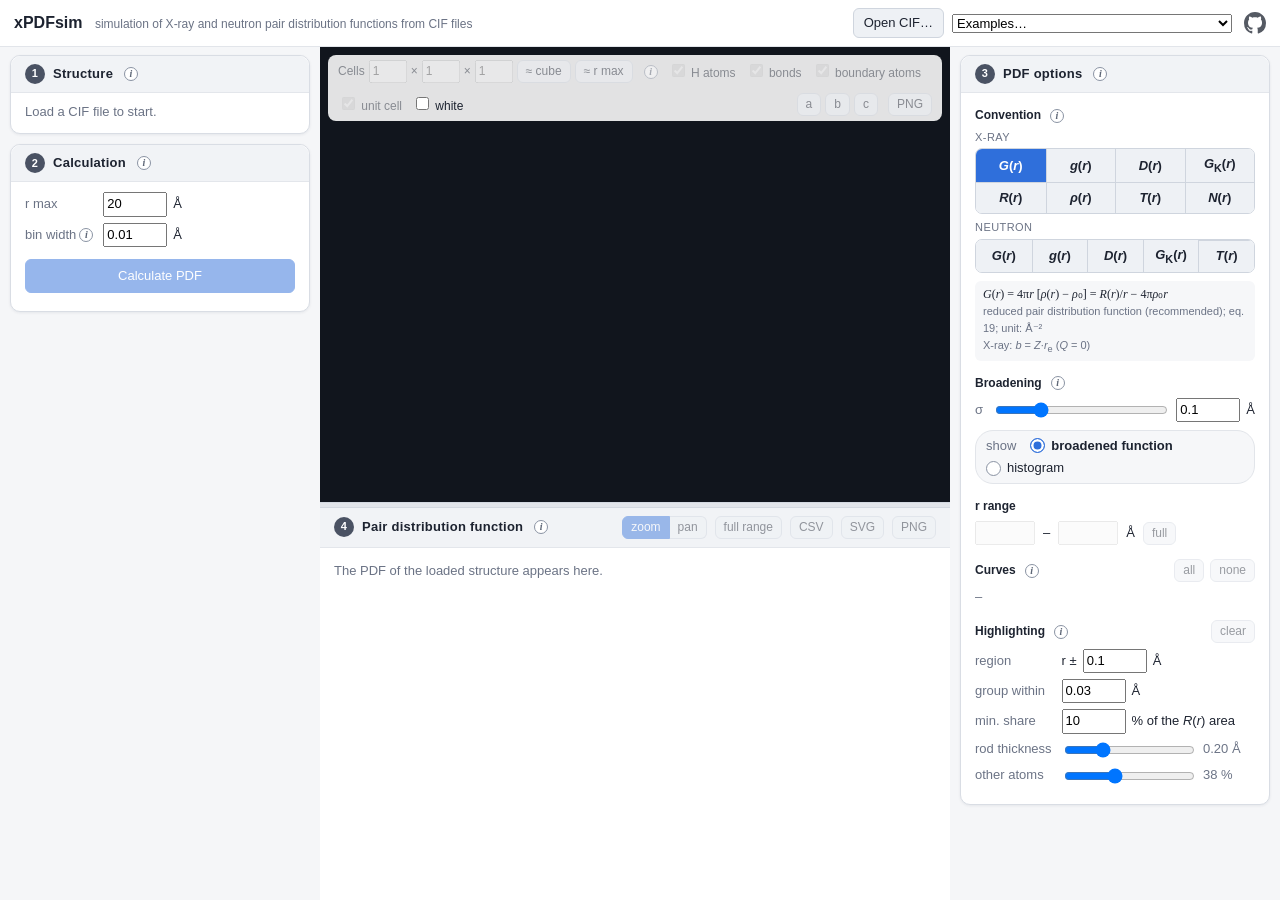
==== commit 3ec07bfc: "Legend column on the right of the viewer, unit cell in supercells, area text - Viewer: highlighting " ====
--- a/xPDFsim/static/index.html
+++ b/xPDFsim/static/index.html
@@ -152,7 +152,7 @@
         <span class="sl">group within</span>
         <span class="sv"><input type="number" id="hlGroupW" value="0.03" min="0" max="1" step="0.01"> Å</span>
         <span class="sl">min. share</span>
-        <span class="sv"><input type="number" id="hlMin" value="10" min="0" max="100" step="1"> % of the <var>R</var>(<var>r</var>) area</span>
+        <span class="sv"><input type="number" id="hlMin" value="10" min="0" max="100" step="1"> <span>% of the <var>R</var>(<var>r</var>) area</span></span>
         <span class="sl">rod thickness</span>
         <span class="sv"><input type="range" id="hlRod" min="0.05" max="0.6" step="0.01" value="0.2"> <span id="hlRodVal" class="val"></span></span>
         <span class="sl">other atoms</span>
--- a/xPDFsim/static/style.css
+++ b/xPDFsim/static/style.css
@@ -130,10 +130,11 @@
 label.sc input[type=number] { width: 38px; }
 #scInfo { font-size: 11px; }
 #scInfo .err { color: #b3261e; }
-#legend { position: absolute; left: 8px; bottom: 8px; background: rgba(255,255,255,.9); border-radius: 8px;
-  padding: 6px 11px; font-size: 13px; line-height: 1.6; max-width: 70%; }
+/* right-hand column: highlighting legend (top), element legend (above the compass), compass (bottom) */
+#legend { position: absolute; right: 8px; bottom: 144px; background: rgba(255,255,255,.9); border-radius: 8px;
+  padding: 6px 11px; font-size: 13px; line-height: 1.6; max-width: min(260px, 40%); }
 #legend:empty { display: none; }
-#hlLegend { position: absolute; left: 8px; top: 52px; background: rgba(20,24,32,.9); color: #f3f5f8; border-radius: 8px;
+#hlLegend { position: absolute; right: 8px; top: 52px; max-width: min(360px, 50%); background: rgba(20,24,32,.9); color: #f3f5f8; border-radius: 8px;
   padding: 6px 10px; font-size: 12px; line-height: 1.6; pointer-events: none; font-variant-numeric: tabular-nums; }
 #hlLegend i { display: inline-block; width: 18px; height: 5px; border-radius: 2px; margin-right: 7px; vertical-align: 2px; }
 #hlLegend span { color: #aab2c0; }
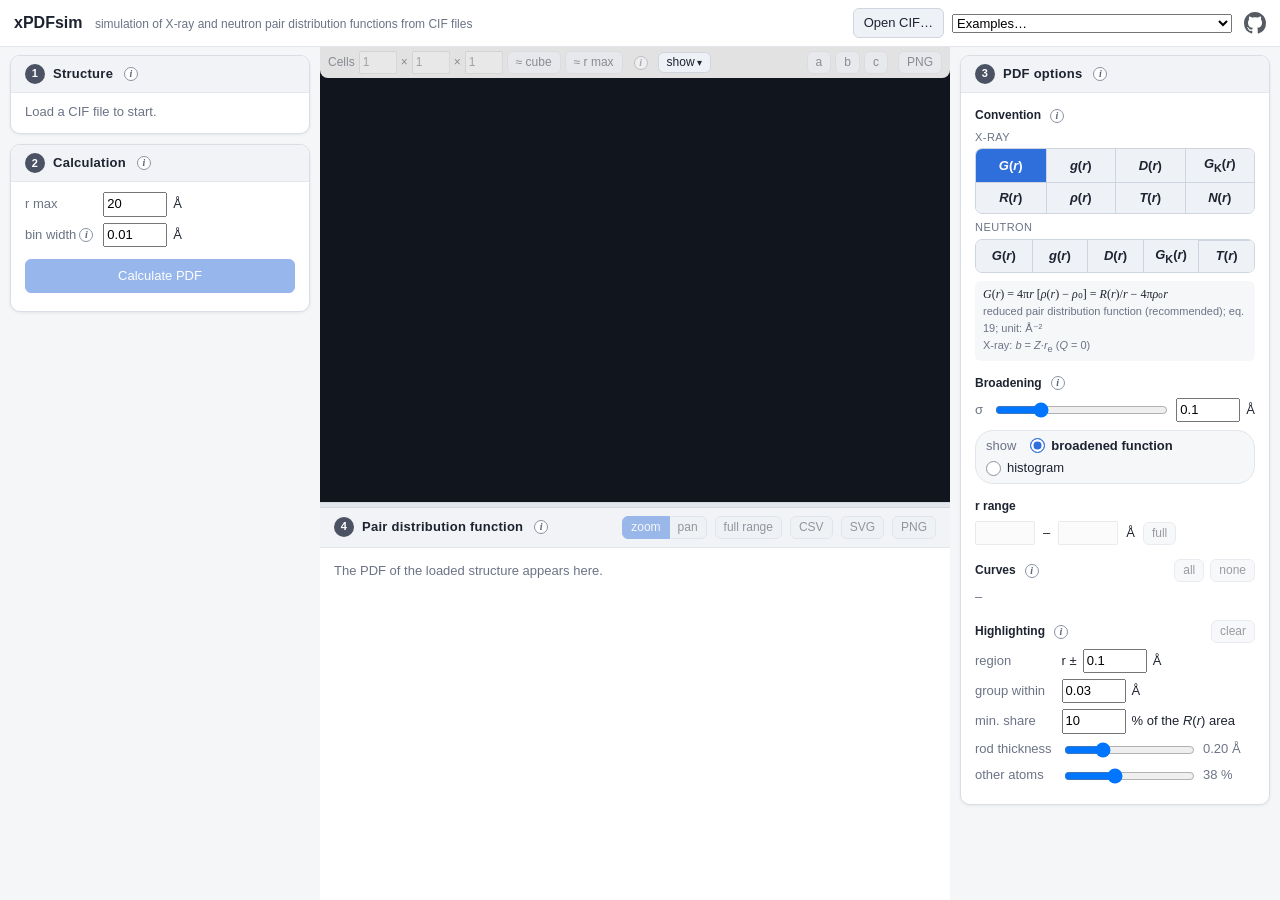
==== commit 7a7fa90d: "More compact 3D viewer: slim toolbar, legends at the right edge, unit cell only - Toolbar: one slim " ====
--- a/xPDFsim/static/index.html
+++ b/xPDFsim/static/index.html
@@ -60,11 +60,16 @@
           <button class="small" id="scRmax" type="button" title="repeat counts that make the box about as thick as r max in every direction, so that all distances of the PDF fit into it">≈ r max</button>
           <span id="scInfo" class="muted"></span>
           <i class="info" data-tip="Number of unit cells shown along a, b and c (1–12 each). To keep the viewer responsive, at most 40 000 atoms are drawn; larger requests are refused. '≈ cube' picks repeat counts that give a roughly cubic box, useful for needle- or plate-shaped cells. '≈ r max' makes the box about as thick as r max of the PDF in every direction, so that all distances of the plot fit into it. Each structure keeps its own setting; new ones show one cell."></i></label>
-        <label><input type="checkbox" id="showH" checked> H atoms</label>
-        <label><input type="checkbox" id="showBonds" checked> bonds</label>
-        <label title="draw the bonded atoms just outside the cells, so that every bond ends at an atom"><input type="checkbox" id="boundaryAtoms" checked> boundary atoms</label>
-        <label><input type="checkbox" id="showCell" checked> unit cell</label>
-        <label><input type="checkbox" id="whiteBg"> white</label>
+        <details class="menu" id="showMenu">
+          <summary title="what is drawn in the viewer">show</summary>
+          <div class="menu-pop">
+            <label><input type="checkbox" id="showH" checked> H atoms</label>
+            <label><input type="checkbox" id="showBonds" checked> bonds</label>
+            <label title="draw the bonded atoms just outside the cells, so that every bond ends at an atom"><input type="checkbox" id="boundaryAtoms" checked> boundary atoms</label>
+            <label><input type="checkbox" id="showCell" checked> unit cell</label>
+            <label><input type="checkbox" id="whiteBg"> white background</label>
+          </div>
+        </details>
         <span class="sep"></span>
         <span class="views" title="view along a, b or c">
           <button class="small" data-view="a">a</button>
--- a/xPDFsim/static/style.css
+++ b/xPDFsim/static/style.css
@@ -122,19 +122,30 @@
 #center { display: grid; grid-template-rows: 1fr 6px var(--pdf-h); min-width: 0; min-height: 0; }
 #viewerWrap { position: relative; min-width: 0; min-height: 120px; background: var(--viewer); }
 #viewer { position: absolute; inset: 0; }
-#toolbar { position: absolute; top: 8px; left: 8px; right: 8px; display: flex; flex-wrap: wrap; gap: 10px;
-  align-items: center; background: rgba(255,255,255,.88); padding: 5px 10px; border-radius: 8px; font-size: 12px; }
+/* slim toolbar flush with the top of the viewer */
+#toolbar { position: absolute; top: 0; left: 0; right: 0; display: flex; flex-wrap: wrap; gap: 4px 10px;
+  align-items: center; background: rgba(255,255,255,.88); padding: 4px 8px; border-radius: 0 0 8px 8px; font-size: 12px; }
 #toolbar .sep { flex: 1; }
 #toolbar .views { display: inline-flex; gap: 4px; flex: none; }
 label.sc { display: inline-flex; align-items: center; gap: 4px; }
+/* drop-down menu with the display options */
+details.menu { position: relative; }
+details.menu summary { cursor: pointer; list-style: none; padding: 1px 8px; border: 1px solid #cfd5de; border-radius: 6px;
+  background: #eef1f5; user-select: none; }
+details.menu summary::-webkit-details-marker { display: none; }
+details.menu summary::after { content: " ▾"; font-size: 10px; }
+details.menu[open] summary { background: #e3e8ef; }
+details.menu .menu-pop { position: absolute; top: calc(100% + 4px); left: 0; z-index: 20; display: flex; flex-direction: column;
+  gap: 3px; padding: 7px 10px; background: #fff; border: 1px solid #d9dde4; border-radius: 8px;
+  box-shadow: 0 6px 18px rgba(0,0,0,.18); white-space: nowrap; }
 label.sc input[type=number] { width: 38px; }
 #scInfo { font-size: 11px; }
 #scInfo .err { color: #b3261e; }
-/* right-hand column: highlighting legend (top), element legend (above the compass), compass (bottom) */
-#legend { position: absolute; right: 8px; bottom: 144px; background: rgba(255,255,255,.9); border-radius: 8px;
-  padding: 6px 11px; font-size: 13px; line-height: 1.6; max-width: min(260px, 40%); }
+/* right edge: highlighting legend at the top; element legend and compass side by side at the bottom */
+#legend { position: absolute; right: 122px; bottom: 8px; background: rgba(255,255,255,.9); border-radius: 8px;
+  padding: 4px 10px; font-size: 12px; line-height: 1.6; max-width: calc(100% - 140px); }
 #legend:empty { display: none; }
-#hlLegend { position: absolute; right: 8px; top: 52px; max-width: min(360px, 50%); background: rgba(20,24,32,.9); color: #f3f5f8; border-radius: 8px;
+#hlLegend { position: absolute; right: 8px; top: 40px; max-width: min(360px, 50%); max-height: calc(100% - 170px); overflow: hidden; background: rgba(20,24,32,.9); color: #f3f5f8; border-radius: 8px;
   padding: 6px 10px; font-size: 12px; line-height: 1.6; pointer-events: none; font-variant-numeric: tabular-nums; }
 #hlLegend i { display: inline-block; width: 18px; height: 5px; border-radius: 2px; margin-right: 7px; vertical-align: 2px; }
 #hlLegend span { color: #aab2c0; }
@@ -142,6 +153,7 @@
 #hlLegend .neg { color: #ff9e7a; }
 #legend i { display: inline-block; width: 13px; height: 13px; border-radius: 50%; margin: 0 4px 0 10px; vertical-align: -2px; }
 #legend i:first-child { margin-left: 0; }
+#legend span i.occ { margin-left: 10px; }
 #legend i.occ { background: conic-gradient(from 90deg, #8a93a3 0 75%, #dde1e7 0); border: 1px solid #8a93a3; box-sizing: border-box; }
 #tooltip { position: absolute; pointer-events: none; background: rgba(20,24,32,.9); color: #fff; padding: 3px 7px;
   border-radius: 5px; font-size: 12px; white-space: nowrap; }
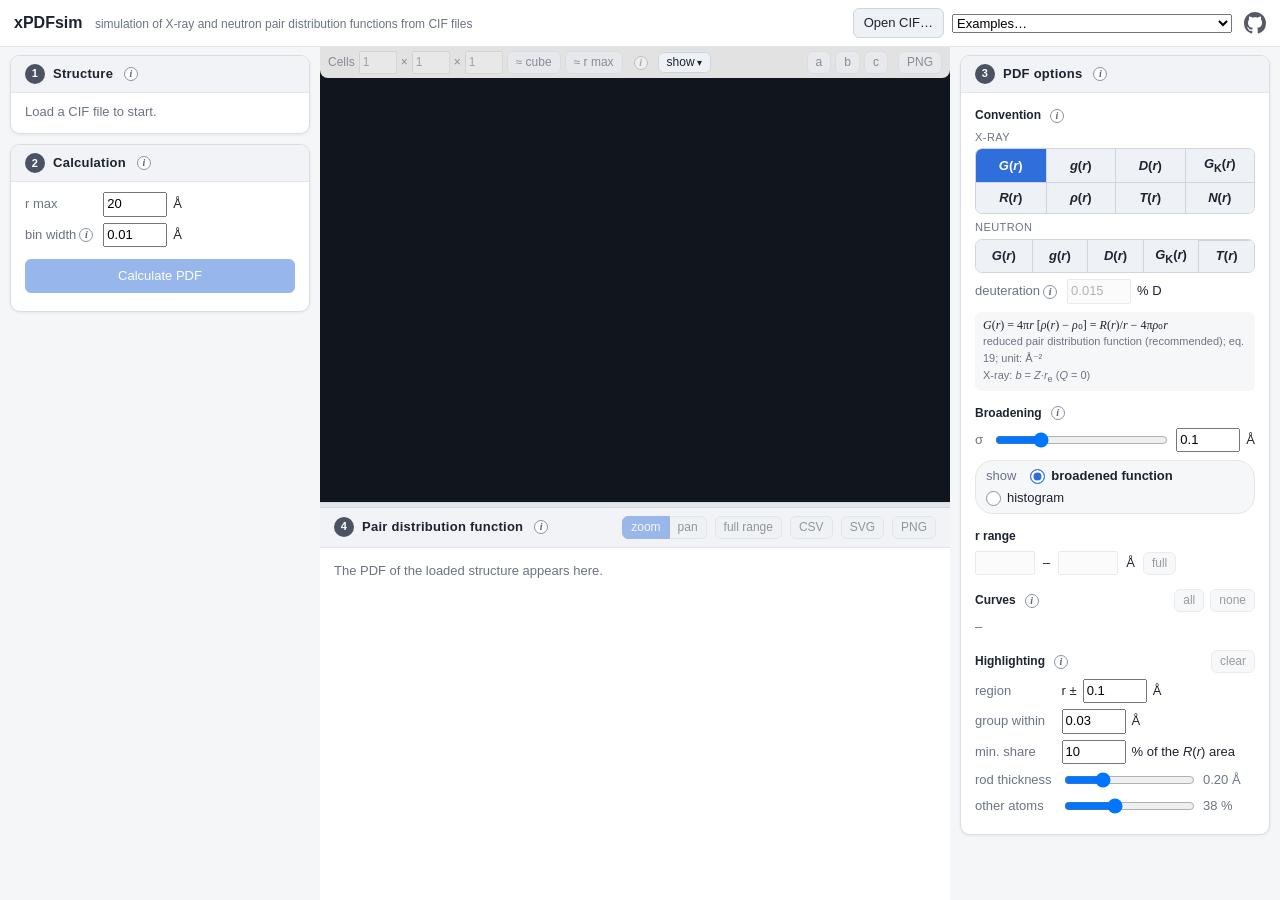
==== commit dfcf080a: "Deuteration for the neutron functions - Percentage of D among the H atoms: b of H changes linearly f" ====
--- a/xPDFsim/static/index.html
+++ b/xPDFsim/static/index.html
@@ -37,7 +37,7 @@
     </section>
 
     <section class="card">
-      <h2><span class="num">2</span>Calculation <i class="info" data-tip="The distances between all atom pairs up to r max + 1 Å are sorted into histograms of width 'bin width', one per element pair, and weighted with bᵢbⱼ/⟨b⟩², which gives the weighted radial distribution function R(r) of Peterson et al. (2021), eq. 15 (X-ray scattering lengths b = Z·rₑ); the neutron functions are derived from them with the neutron weights. All functions are normalised per atom, so the result does not depend on the cell setting in the CIF. Partly occupied sites contribute with the product of both occupancies.&#10;Only these two settings need a recalculation; everything in box 3 is applied instantly."></i></h2>
+      <h2><span class="num">2</span>Calculation <i class="info" data-tip="The distances between all atom pairs up to r max + 2.4 Å are sorted into histograms of width 'bin width', one per element pair, and weighted with bᵢbⱼ/⟨b⟩², which gives the weighted radial distribution function R(r) of Peterson et al. (2021), eq. 15 (X-ray scattering lengths b = Z·rₑ); the neutron functions are derived from them with the neutron weights. All functions are normalised per atom, so the result does not depend on the cell setting in the CIF. Partly occupied sites contribute with the product of both occupancies.&#10;Only these two settings need a recalculation; everything in box 3 is applied instantly."></i></h2>
       <div class="settings">
         <span class="sl">r max</span>
         <span class="sv"><input type="number" id="rMax" value="20" min="1" max="100" step="1"> Å</span>
@@ -128,13 +128,17 @@
         <button data-conv="GK" data-rad="neutron"><var>G</var><sub>K</sub>(<var>r</var>)</button>
         <button data-conv="T" data-rad="neutron"><var>T</var>(<var>r</var>)</button>
       </div>
+      <div class="settings deut">
+        <span class="sl">deuteration <i class="info" data-tip="Percentage of D among the H atoms of the structure, for the neutron functions. The coherent scattering length of H changes linearly from natural hydrogen (0.015 % D, b = −3.739 fm) to deuterium (100 %, b = 6.671 fm); 0 % is pure ¹H (b = −3.741 fm). Sites given as D in the CIF file stay D. Applied instantly; every structure keeps its own value. Not available for structures without hydrogen."></i></span>
+        <span class="sv"><input type="number" id="deut" value="0.015" min="0" max="100" step="any"> % D</span>
+      </div>
       <div id="formula" class="formula"></div>
 
       <h3>Broadening <i class="info" data-tip="Broadened function: every histogram bin is replaced by a Gaussian with standard deviation σ, a simple model of thermal motion and of the finite resolution of the experiment.&#10;Histogram: the function without broadening, at the resolution of the bin width (box 2): every bar is the average of the function over its bin. It is defined for every convention, as all of them are linear in the histogram of R(r); terms of the average density, such as −4πρ₀r in G(r), appear as bars too. The bars of the total are light grey, those of the partials in their colours.&#10;Only one of the two is shown at a time. The CSV export contains the curves shown."></i></h3>
       <div class="settings">
         <span class="sl">σ</span>
         <span class="sv"><input type="range" id="sigmaRange" min="0.005" max="0.4" step="0.005" value="0.1">
-          <input type="number" id="sigma" min="0.001" max="2" step="0.005" value="0.1"> Å</span>
+          <input type="number" id="sigma" min="0.001" max="0.4" step="0.005" value="0.1"> Å</span>
       </div>
       <div class="choice" role="radiogroup" aria-label="Curves shown">
         <span class="muted">show</span>
--- a/xPDFsim/static/style.css
+++ b/xPDFsim/static/style.css
@@ -75,6 +75,7 @@
 .settings .sv { display: flex; flex-wrap: wrap; align-items: center; gap: 6px; min-width: 0; }
 .settings input[type=number] { width: 64px; }
 .settings input[type=range] { flex: 1; min-width: 80px; }
+.settings.deut { margin: 6px 0 0; }
 .settings .val { min-width: 52px; font-variant-numeric: tabular-nums; color: var(--muted); }
 label.chk { display: flex; align-items: center; gap: 5px; margin: 5px 0; }
 /* exclusive choice: round buttons, filled when selected */
